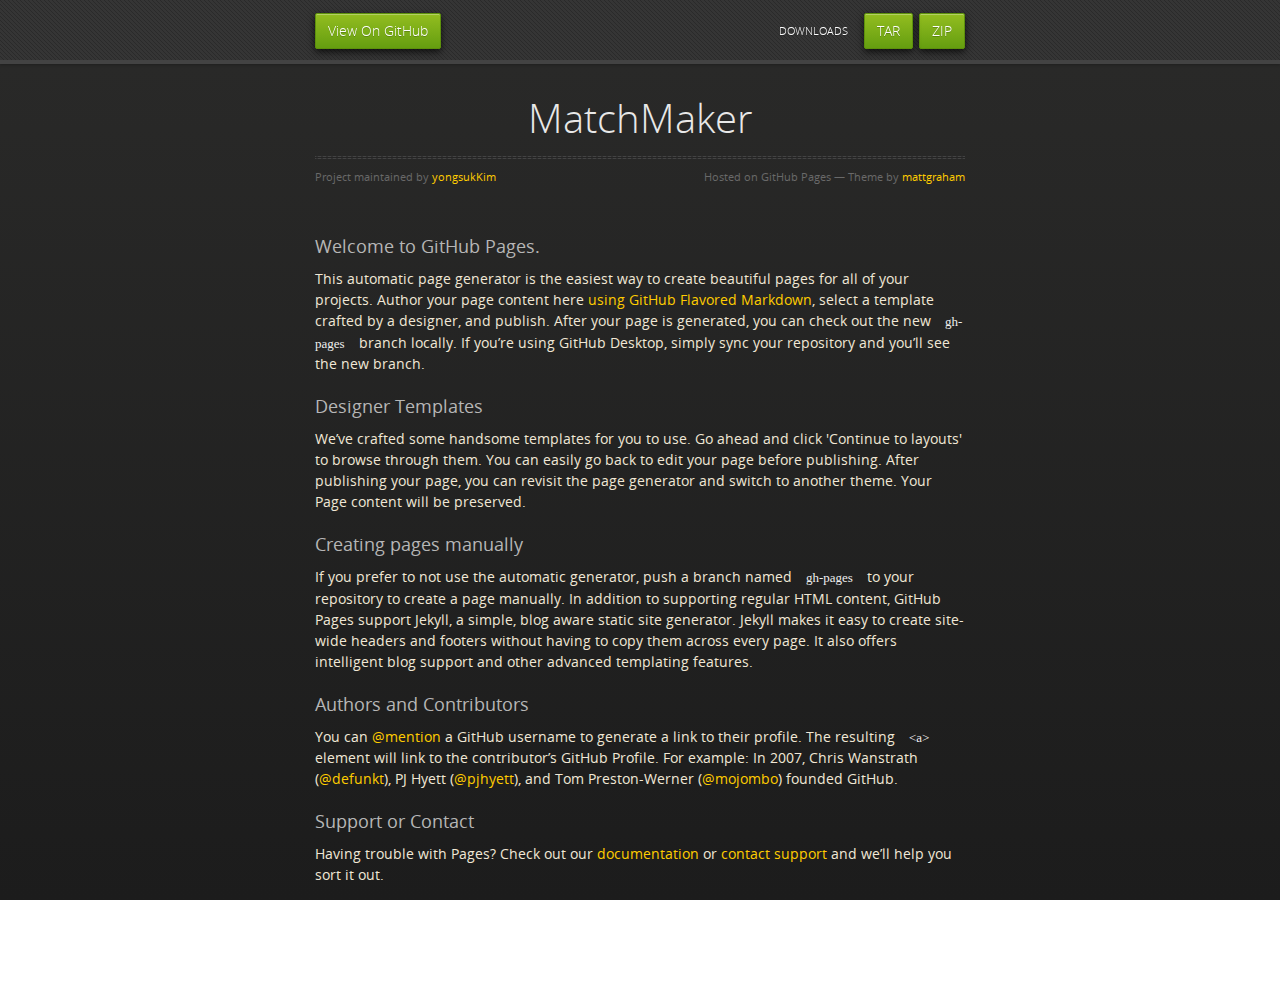
==== index.html @ 7e879a36 "Create gh-pages branch via GitHub" ====
<!doctype html>
<html>
  <head>
    <meta charset="utf-8">
    <meta http-equiv="X-UA-Compatible" content="chrome=1">
    <title>MatchMaker by yongsukKim</title>
    <link rel="stylesheet" href="stylesheets/styles.css">
    <link rel="stylesheet" href="stylesheets/github-dark.css">
    <script src="https://ajax.googleapis.com/ajax/libs/jquery/1.7.1/jquery.min.js"></script>
    <script src="javascripts/respond.js"></script>
    <!--[if lt IE 9]>
      <script src="//html5shiv.googlecode.com/svn/trunk/html5.js"></script>
    <![endif]-->
    <!--[if lt IE 8]>
    <link rel="stylesheet" href="stylesheets/ie.css">
    <![endif]-->
    <meta name="viewport" content="width=device-width, initial-scale=1, user-scalable=no">

  </head>
  <body>
      <div id="header">
        <nav>
          <li class="fork"><a href="https://github.com/yongsukKim/ewha">View On GitHub</a></li>
          <li class="downloads"><a href="https://github.com/yongsukKim/ewha/zipball/master">ZIP</a></li>
          <li class="downloads"><a href="https://github.com/yongsukKim/ewha/tarball/master">TAR</a></li>
          <li class="title">DOWNLOADS</li>
        </nav>
      </div><!-- end header -->

    <div class="wrapper">

      <section>
        <div id="title">
          <h1>MatchMaker</h1>
          <p></p>
          <hr>
          <span class="credits left">Project maintained by <a href="https://github.com/yongsukKim">yongsukKim</a></span>
          <span class="credits right">Hosted on GitHub Pages &mdash; Theme by <a href="https://twitter.com/michigangraham">mattgraham</a></span>
        </div>

        <h3>
<a id="welcome-to-github-pages" class="anchor" href="#welcome-to-github-pages" aria-hidden="true"><span aria-hidden="true" class="octicon octicon-link"></span></a>Welcome to GitHub Pages.</h3>

<p>This automatic page generator is the easiest way to create beautiful pages for all of your projects. Author your page content here <a href="https://guides.github.com/features/mastering-markdown/">using GitHub Flavored Markdown</a>, select a template crafted by a designer, and publish. After your page is generated, you can check out the new <code>gh-pages</code> branch locally. If you’re using GitHub Desktop, simply sync your repository and you’ll see the new branch.</p>

<h3>
<a id="designer-templates" class="anchor" href="#designer-templates" aria-hidden="true"><span aria-hidden="true" class="octicon octicon-link"></span></a>Designer Templates</h3>

<p>We’ve crafted some handsome templates for you to use. Go ahead and click 'Continue to layouts' to browse through them. You can easily go back to edit your page before publishing. After publishing your page, you can revisit the page generator and switch to another theme. Your Page content will be preserved.</p>

<h3>
<a id="creating-pages-manually" class="anchor" href="#creating-pages-manually" aria-hidden="true"><span aria-hidden="true" class="octicon octicon-link"></span></a>Creating pages manually</h3>

<p>If you prefer to not use the automatic generator, push a branch named <code>gh-pages</code> to your repository to create a page manually. In addition to supporting regular HTML content, GitHub Pages support Jekyll, a simple, blog aware static site generator. Jekyll makes it easy to create site-wide headers and footers without having to copy them across every page. It also offers intelligent blog support and other advanced templating features.</p>

<h3>
<a id="authors-and-contributors" class="anchor" href="#authors-and-contributors" aria-hidden="true"><span aria-hidden="true" class="octicon octicon-link"></span></a>Authors and Contributors</h3>

<p>You can <a href="https://help.github.com/articles/basic-writing-and-formatting-syntax/#mentioning-users-and-teams" class="user-mention">@mention</a> a GitHub username to generate a link to their profile. The resulting <code>&lt;a&gt;</code> element will link to the contributor’s GitHub Profile. For example: In 2007, Chris Wanstrath (<a href="https://github.com/defunkt" class="user-mention">@defunkt</a>), PJ Hyett (<a href="https://github.com/pjhyett" class="user-mention">@pjhyett</a>), and Tom Preston-Werner (<a href="https://github.com/mojombo" class="user-mention">@mojombo</a>) founded GitHub.</p>

<h3>
<a id="support-or-contact" class="anchor" href="#support-or-contact" aria-hidden="true"><span aria-hidden="true" class="octicon octicon-link"></span></a>Support or Contact</h3>

<p>Having trouble with Pages? Check out our <a href="https://help.github.com/pages">documentation</a> or <a href="https://github.com/contact">contact support</a> and we’ll help you sort it out.</p>
      </section>

    </div>
    <!--[if !IE]><script>fixScale(document);</script><![endif]-->
    
  </body>
</html>
---- stylesheets/styles.css ----
@font-face {
  font-family: 'OpenSansLight';
  src: url("../fonts/OpenSans-Light-webfont.eot");
  src: url("../fonts/OpenSans-Light-webfont.eot?#iefix") format("embedded-opentype"), url("../fonts/OpenSans-Light-webfont.woff") format("woff"), url("../fonts/OpenSans-Light-webfont.ttf") format("truetype"), url("../fonts/OpenSans-Light-webfont.svg#OpenSansLight") format("svg");
  font-weight: normal;
  font-style: normal;
}

@font-face {
  font-family: 'OpenSansLightItalic';
  src: url("../fonts/OpenSans-LightItalic-webfont.eot");
  src: url("../fonts/OpenSans-LightItalic-webfont.eot?#iefix") format("embedded-opentype"), url("../fonts/OpenSans-LightItalic-webfont.woff") format("woff"), url("../fonts/OpenSans-LightItalic-webfont.ttf") format("truetype"), url("../fonts/OpenSans-LightItalic-webfont.svg#OpenSansLightItalic") format("svg");
  font-weight: normal;
  font-style: normal;
}

@font-face {
  font-family: 'OpenSansRegular';
  src: url("../fonts/OpenSans-Regular-webfont.eot");
  src: url("../fonts/OpenSans-Regular-webfont.eot?#iefix") format("embedded-opentype"), url("../fonts/OpenSans-Regular-webfont.woff") format("woff"), url("../fonts/OpenSans-Regular-webfont.ttf") format("truetype"), url("../fonts/OpenSans-Regular-webfont.svg#OpenSansRegular") format("svg");
  font-weight: normal;
  font-style: normal;
  -webkit-font-smoothing: antialiased;
}

@font-face {
  font-family: 'OpenSansItalic';
  src: url("../fonts/OpenSans-Italic-webfont.eot");
  src: url("../fonts/OpenSans-Italic-webfont.eot?#iefix") format("embedded-opentype"), url("../fonts/OpenSans-Italic-webfont.woff") format("woff"), url("../fonts/OpenSans-Italic-webfont.ttf") format("truetype"), url("../fonts/OpenSans-Italic-webfont.svg#OpenSansItalic") format("svg");
  font-weight: normal;
  font-style: normal;
  -webkit-font-smoothing: antialiased;
}

@font-face {
  font-family: 'OpenSansSemibold';
  src: url("../fonts/OpenSans-Semibold-webfont.eot");
  src: url("../fonts/OpenSans-Semibold-webfont.eot?#iefix") format("embedded-opentype"), url("../fonts/OpenSans-Semibold-webfont.woff") format("woff"), url("../fonts/OpenSans-Semibold-webfont.ttf") format("truetype"), url("../fonts/OpenSans-Semibold-webfont.svg#OpenSansSemibold") format("svg");
  font-weight: normal;
  font-style: normal;
  -webkit-font-smoothing: antialiased;
}

@font-face {
  font-family: 'OpenSansSemiboldItalic';
  src: url("../fonts/OpenSans-SemiboldItalic-webfont.eot");
  src: url("../fonts/OpenSans-SemiboldItalic-webfont.eot?#iefix") format("embedded-opentype"), url("../fonts/OpenSans-SemiboldItalic-webfont.woff") format("woff"), url("../fonts/OpenSans-SemiboldItalic-webfont.ttf") format("truetype"), url("../fonts/OpenSans-SemiboldItalic-webfont.svg#OpenSansSemiboldItalic") format("svg");
  font-weight: normal;
  font-style: normal;
  -webkit-font-smoothing: antialiased;
}

@font-face {
  font-family: 'OpenSansBold';
  src: url("../fonts/OpenSans-Bold-webfont.eot");
  src: url("../fonts/OpenSans-Bold-webfont.eot?#iefix") format("embedded-opentype"), url("../fonts/OpenSans-Bold-webfont.woff") format("woff"), url("../fonts/OpenSans-Bold-webfont.ttf") format("truetype"), url("../fonts/OpenSans-Bold-webfont.svg#OpenSansBold") format("svg");
  font-weight: normal;
  font-style: normal;
  -webkit-font-smoothing: antialiased;
}

@font-face {
  font-family: 'OpenSansBoldItalic';
  src: url("../fonts/OpenSans-BoldItalic-webfont.eot");
  src: url("../fonts/OpenSans-BoldItalic-webfont.eot?#iefix") format("embedded-opentype"), url("../fonts/OpenSans-BoldItalic-webfont.woff") format("woff"), url("../fonts/OpenSans-BoldItalic-webfont.ttf") format("truetype"), url("../fonts/OpenSans-BoldItalic-webfont.svg#OpenSansBoldItalic") format("svg");
  font-weight: normal;
  font-style: normal;
  -webkit-font-smoothing: antialiased;
}

/* normalize.css 2012-02-07T12:37 UTC - https://github.com/necolas/normalize.css */
/* =============================================================================
   HTML5 display definitions
   ========================================================================== */
/*
 * Corrects block display not defined in IE6/7/8/9 & FF3
 */
article,
aside,
details,
figcaption,
figure,
footer,
header,
hgroup,
nav,
section,
summary {
  display: block;
}

/*
 * Corrects inline-block display not defined in IE6/7/8/9 & FF3
 */
audio,
canvas,
video {
  display: inline-block;
  *display: inline;
  *zoom: 1;
}

/*
 * Prevents modern browsers from displaying 'audio' without controls
 */
audio:not([controls]) {
  display: none;
}

/*
 * Addresses styling for 'hidden' attribute not present in IE7/8/9, FF3, S4
 * Known issue: no IE6 support
 */
[hidden] {
  display: none;
}

/* =============================================================================
   Base
   ========================================================================== */
/*
 * 1. Corrects text resizing oddly in IE6/7 when body font-size is set using em units
 *    http://clagnut.com/blog/348/#c790
 * 2. Prevents iOS text size adjust after orientation change, without disabling user zoom
 *    www.456bereastreet.com/archive/201012/controlling_text_size_in_safari_for_ios_without_disabling_user_zoom/
 */
html {
  font-size: 100%;
  /* 1 */
  -webkit-text-size-adjust: 100%;
  /* 2 */
  -ms-text-size-adjust: 100%;
  /* 2 */
}

/*
 * Addresses font-family inconsistency between 'textarea' and other form elements.
 */
html,
button,
input,
select,
textarea {
  font-family: sans-serif;
}

/*
 * Addresses margins handled incorrectly in IE6/7
 */
body {
  margin: 0;
}

/* =============================================================================
   Links
   ========================================================================== */
/*
 * Addresses outline displayed oddly in Chrome
 */
a:focus {
  outline: thin dotted;
}

/*
 * Improves readability when focused and also mouse hovered in all browsers
 * people.opera.com/patrickl/experiments/keyboard/test
 */
a:hover,
a:active {
  outline: 0;
}

/* =============================================================================
   Typography
   ========================================================================== */
/*
 * Addresses font sizes and margins set differently in IE6/7
 * Addresses font sizes within 'section' and 'article' in FF4+, Chrome, S5
 */
h1 {
  font-size: 2em;
  margin: 0.67em 0;
}

h2 {
  font-size: 1.5em;
  margin: 0.83em 0;
}

h3 {
  font-size: 1.17em;
  margin: 1em 0;
}

h4 {
  font-size: 1em;
  margin: 1.33em 0;
}

h5 {
  font-size: 0.83em;
  margin: 1.67em 0;
}

h6 {
  font-size: 0.75em;
  margin: 2.33em 0;
}

/*
 * Addresses styling not present in IE7/8/9, S5, Chrome
 */
abbr[title] {
  border-bottom: 1px dotted;
}

/*
 * Addresses style set to 'bolder' in FF3+, S4/5, Chrome
*/
b,
strong {
  font-weight: bold;
}

blockquote {
  margin: 1em 40px;
}

/*
 * Addresses styling not present in S5, Chrome
 */
dfn {
  font-style: italic;
}

/*
 * Addresses styling not present in IE6/7/8/9
 */
mark {
  background: #ff0;
  color: #000;
}

/*
 * Addresses margins set differently in IE6/7
 */
p,
pre {
  margin: 1em 0;
}

/*
 * Corrects font family set oddly in IE6, S4/5, Chrome
 * en.wikipedia.org/wiki/User:Davidgothberg/Test59
 */
pre,
code,
kbd,
samp {
  font-family: monospace, serif;
  _font-family: 'courier new', monospace;
  font-size: 1em;
}

/*
 * 1. Addresses CSS quotes not supported in IE6/7
 * 2. Addresses quote property not supported in S4
 */
/* 1 */
q {
  quotes: none;
}

/* 2 */
q:before,
q:after {
  content: '';
  content: none;
}

small {
  font-size: 75%;
}

/*
 * Prevents sub and sup affecting line-height in all browsers
 * gist.github.com/413930
 */
sub,
sup {
  font-size: 75%;
  line-height: 0;
  position: relative;
  vertical-align: baseline;
}

sup {
  top: -0.5em;
}

sub {
  bottom: -0.25em;
}

/* =============================================================================
   Lists
   ========================================================================== */
/*
 * Addresses margins set differently in IE6/7
 */
dl,
menu,
ol,
ul {
  margin: 1em 0;
}

dd {
  margin: 0 0 0 40px;
}

/*
 * Addresses paddings set differently in IE6/7
 */
menu,
ol,
ul {
  padding: 0 0 0 40px;
}

/*
 * Corrects list images handled incorrectly in IE7
 */
nav ul,
nav ol {
  list-style: none;
  list-style-image: none;
}

/* =============================================================================
   Embedded content
   ========================================================================== */
/*
 * 1. Removes border when inside 'a' element in IE6/7/8/9, FF3
 * 2. Improves image quality when scaled in IE7
 *    code.flickr.com/blog/2008/11/12/on-ui-quality-the-little-things-client-side-image-resizing/
 */
img {
  border: 0;
  /* 1 */
  -ms-interpolation-mode: bicubic;
  /* 2 */
}

/*
 * Corrects overflow displayed oddly in IE9
 */
svg:not(:root) {
  overflow: hidden;
}

/* =============================================================================
   Figures
   ========================================================================== */
/*
 * Addresses margin not present in IE6/7/8/9, S5, O11
 */
figure {
  margin: 0;
}

/* =============================================================================
   Forms
   ========================================================================== */
/*
 * Corrects margin displayed oddly in IE6/7
 */
form {
  margin: 0;
}

/*
 * Define consistent border, margin, and padding
 */
fieldset {
  border: 1px solid #c0c0c0;
  margin: 0 2px;
  padding: 0.35em 0.625em 0.75em;
}

/*
 * 1. Corrects color not being inherited in IE6/7/8/9
 * 2. Corrects text not wrapping in FF3 
 * 3. Corrects alignment displayed oddly in IE6/7
 */
legend {
  border: 0;
  /* 1 */
  padding: 0;
  white-space: normal;
  /* 2 */
  *margin-left: -7px;
  /* 3 */
}

/*
 * 1. Corrects font size not being inherited in all browsers
 * 2. Addresses margins set differently in IE6/7, FF3+, S5, Chrome
 * 3. Improves appearance and consistency in all browsers
 */
button,
input,
select,
textarea {
  font-size: 100%;
  /* 1 */
  margin: 0;
  /* 2 */
  vertical-align: baseline;
  /* 3 */
  *vertical-align: middle;
  /* 3 */
}

/*
 * Addresses FF3/4 setting line-height on 'input' using !important in the UA stylesheet
 */
button,
input {
  line-height: normal;
  /* 1 */
}

/*
 * 1. Improves usability and consistency of cursor style between image-type 'input' and others
 * 2. Corrects inability to style clickable 'input' types in iOS
 * 3. Removes inner spacing in IE7 without affecting normal text inputs
 *    Known issue: inner spacing remains in IE6
 */
button,
input[type="button"],
input[type="reset"],
input[type="submit"] {
  cursor: pointer;
  /* 1 */
  -webkit-appearance: button;
  /* 2 */
  *overflow: visible;
  /* 3 */
}

/*
 * Re-set default cursor for disabled elements
 */
button[disabled],
input[disabled] {
  cursor: default;
}

/*
 * 1. Addresses box sizing set to content-box in IE8/9
 * 2. Removes excess padding in IE8/9
 * 3. Removes excess padding in IE7
      Known issue: excess padding remains in IE6
 */
input[type="checkbox"],
input[type="radio"] {
  box-sizing: border-box;
  /* 1 */
  padding: 0;
  /* 2 */
  *height: 13px;
  /* 3 */
  *width: 13px;
  /* 3 */
}

/*
 * 1. Addresses appearance set to searchfield in S5, Chrome
 * 2. Addresses box-sizing set to border-box in S5, Chrome (include -moz to future-proof)
 */
input[type="search"] {
  -webkit-appearance: textfield;
  /* 1 */
  -moz-box-sizing: content-box;
  -webkit-box-sizing: content-box;
  /* 2 */
  box-sizing: content-box;
}

/*
 * Removes inner padding and search cancel button in S5, Chrome on OS X
 */
input[type="search"]::-webkit-search-decoration,
input[type="search"]::-webkit-search-cancel-button {
  -webkit-appearance: none;
}

/*
 * Removes inner padding and border in FF3+
 * www.sitepen.com/blog/2008/05/14/the-devils-in-the-details-fixing-dojos-toolbar-buttons/
 */
button::-moz-focus-inner,
input::-moz-focus-inner {
  border: 0;
  padding: 0;
}

/*
 * 1. Removes default vertical scrollbar in IE6/7/8/9
 * 2. Improves readability and alignment in all browsers
 */
textarea {
  overflow: auto;
  /* 1 */
  vertical-align: top;
  /* 2 */
}

/* =============================================================================
   Tables
   ========================================================================== */
/*
 * Remove most spacing between table cells
 */
table {
  border-collapse: collapse;
  border-spacing: 0;
}

body {
  padding: 0px 0 20px 0px;
  margin: 0px;
  font: 14px/1.5 "OpenSansRegular", "Helvetica Neue", Helvetica, Arial, sans-serif;
  color: #f0e7d5;
  font-weight: normal;
  background: #252525;
  background-attachment: fixed !important;
  background: -webkit-gradient(linear, 50% 0%, 50% 100%, color-stop(0%, #2a2a29), color-stop(100%, #1c1c1c));
  background: -webkit-linear-gradient(#2a2a29, #1c1c1c);
  background: -moz-linear-gradient(#2a2a29, #1c1c1c);
  background: -o-linear-gradient(#2a2a29, #1c1c1c);
  background: -ms-linear-gradient(#2a2a29, #1c1c1c);
  background: linear-gradient(#2a2a29, #1c1c1c);
}

h1, h2, h3, h4, h5, h6 {
  color: #e8e8e8;
  margin: 0 0 10px;
  font-family: 'OpenSansRegular', "Helvetica Neue", Helvetica, Arial, sans-serif;
  font-weight: normal;
}

p, ul, ol, table, pre, dl {
  margin: 0 0 20px;
}

h1, h2, h3 {
  line-height: 1.1;
}

h1 {
  font-size: 28px;
}

h2 {
  font-size: 24px;
}

h4, h5, h6 {
  color: #e8e8e8;
}

h3 {
  font-size: 18px;
  line-height: 24px;
  font-family: 'OpenSansRegular', "Helvetica Neue", Helvetica, Arial, sans-serif !important;
  font-weight: normal;
  color: #b6b6b6;
}

a {
  color: #ffcc00;
  font-weight: 400;
  text-decoration: none;
}
a:hover {
  color: #ffeb9b;
}

a small {
  font-size: 11px;
  color: #666;
  margin-top: -0.6em;
  display: block;
}

ul {
  list-style-image: url("../images/bullet.png");
}

strong {
  font-family: 'OpenSansBold', "Helvetica Neue", Helvetica, Arial, sans-serif !important;
  font-weight: normal;
}

.wrapper {
  max-width: 650px;
  margin: 0 auto;
  position: relative;
  padding: 0 20px;
}

section img {
  max-width: 100%;
}

blockquote {
  border-left: 3px solid #ffcc00;
  margin: 0;
  padding: 0 0 0 20px;
  font-style: italic;
}

code {
  font-family: "Lucida Sans", Monaco, Bitstream Vera Sans Mono, Lucida Console, Terminal;
  color: #efefef;
  font-size: 13px;
  margin: 0 4px;
  padding: 4px 6px;
  -moz-border-radius: 2px;
  -webkit-border-radius: 2px;
  -o-border-radius: 2px;
  -ms-border-radius: 2px;
  -khtml-border-radius: 2px;
  border-radius: 2px;
}

pre {
  padding: 8px 15px;
  background: #191919;
  -moz-border-radius: 2px;
  -webkit-border-radius: 2px;
  -o-border-radius: 2px;
  -ms-border-radius: 2px;
  -khtml-border-radius: 2px;
  border-radius: 2px;
  border: 1px solid #121212;
  -moz-box-shadow: inset 0 1px 3px rgba(0, 0, 0, 0.3);
  -webkit-box-shadow: inset 0 1px 3px rgba(0, 0, 0, 0.3);
  -o-box-shadow: inset 0 1px 3px rgba(0, 0, 0, 0.3);
  box-shadow: inset 0 1px 3px rgba(0, 0, 0, 0.3);
  overflow: auto;
  overflow-y: hidden;
}
pre code {
  color: #efefef;
  text-shadow: 0px 1px 0px #000;
  margin: 0;
  padding: 0;
}

table {
  width: 100%;
  border-collapse: collapse;
}

th {
  text-align: left;
  padding: 5px 10px;
  border-bottom: 1px solid #434343;
  color: #b6b6b6;
  font-family: 'OpenSansSemibold', "Helvetica Neue", Helvetica, Arial, sans-serif !important;
  font-weight: normal;
}

td {
  text-align: left;
  padding: 5px 10px;
  border-bottom: 1px solid #434343;
}

hr {
  border: 0;
  outline: none;
  height: 3px;
  background: transparent url("../images/hr.gif") center center repeat-x;
  margin: 0 0 20px;
}

dt {
  color: #F0E7D5;
  font-family: 'OpenSansSemibold', "Helvetica Neue", Helvetica, Arial, sans-serif !important;
  font-weight: normal;
}

#header {
  z-index: 100;
  left: 0;
  top: 0px;
  height: 60px;
  width: 100%;
  position: fixed;
  background: url(../images/nav-bg.gif) #353535;
  border-bottom: 4px solid #434343;
  -moz-box-shadow: 0px 1px 3px rgba(0, 0, 0, 0.25);
  -webkit-box-shadow: 0px 1px 3px rgba(0, 0, 0, 0.25);
  -o-box-shadow: 0px 1px 3px rgba(0, 0, 0, 0.25);
  box-shadow: 0px 1px 3px rgba(0, 0, 0, 0.25);
}
#header nav {
  max-width: 650px;
  margin: 0 auto;
  padding: 0 10px;
  background: blue;
  margin: 6px auto;
}
#header nav li {
  font-family: 'OpenSansLight', "Helvetica Neue", Helvetica, Arial, sans-serif;
  font-weight: normal;
  list-style: none;
  display: inline;
  color: white;
  line-height: 50px;
  text-shadow: 0px 1px 0px rgba(0, 0, 0, 0.2);
  font-size: 14px;
}
#header nav li a {
  color: white;
  border: 1px solid #5d910b;
  background: -webkit-gradient(linear, 50% 0%, 50% 100%, color-stop(0%, #93bd20), color-stop(100%, #659e10));
  background: -webkit-linear-gradient(#93bd20, #659e10);
  background: -moz-linear-gradient(#93bd20, #659e10);
  background: -o-linear-gradient(#93bd20, #659e10);
  background: -ms-linear-gradient(#93bd20, #659e10);
  background: linear-gradient(#93bd20, #659e10);
  -moz-border-radius: 2px;
  -webkit-border-radius: 2px;
  -o-border-radius: 2px;
  -ms-border-radius: 2px;
  -khtml-border-radius: 2px;
  border-radius: 2px;
  -moz-box-shadow: inset 0px 1px 0px rgba(255, 255, 255, 0.3), 0px 3px 7px rgba(0, 0, 0, 0.7);
  -webkit-box-shadow: inset 0px 1px 0px rgba(255, 255, 255, 0.3), 0px 3px 7px rgba(0, 0, 0, 0.7);
  -o-box-shadow: inset 0px 1px 0px rgba(255, 255, 255, 0.3), 0px 3px 7px rgba(0, 0, 0, 0.7);
  box-shadow: inset 0px 1px 0px rgba(255, 255, 255, 0.3), 0px 3px 7px rgba(0, 0, 0, 0.7);
  background-color: #93bd20;
  padding: 10px 12px;
  margin-top: 6px;
  line-height: 14px;
  font-size: 14px;
  display: inline-block;
  text-align: center;
}
#header nav li a:hover {
  background: -webkit-gradient(linear, 50% 0%, 50% 100%, color-stop(0%, #749619), color-stop(100%, #527f0e));
  background: -webkit-linear-gradient(#749619, #527f0e);
  background: -moz-linear-gradient(#749619, #527f0e);
  background: -o-linear-gradient(#749619, #527f0e);
  background: -ms-linear-gradient(#749619, #527f0e);
  background: linear-gradient(#749619, #527f0e);
  background-color: #659e10;
  border: 1px solid #527f0e;
  -moz-box-shadow: inset 0px 1px 1px rgba(0, 0, 0, 0.2), 0px 1px 0px rgba(0, 0, 0, 0);
  -webkit-box-shadow: inset 0px 1px 1px rgba(0, 0, 0, 0.2), 0px 1px 0px rgba(0, 0, 0, 0);
  -o-box-shadow: inset 0px 1px 1px rgba(0, 0, 0, 0.2), 0px 1px 0px rgba(0, 0, 0, 0);
  box-shadow: inset 0px 1px 1px rgba(0, 0, 0, 0.2), 0px 1px 0px rgba(0, 0, 0, 0);
}
#header nav li.fork {
  float: left;
  margin-left: 0px;
}
#header nav li.downloads {
  float: right;
  margin-left: 6px;
}
#header nav li.title {
  float: right;
  margin-right: 10px;
  font-size: 11px;
}

section {
  max-width: 650px;
  padding: 30px 0px 50px 0px;
  margin: 20px 0;
  margin-top: 70px;
}
section #title {
  border: 0;
  outline: none;
  margin: 0 0 50px 0;
  padding: 0 0 5px 0;
}
section #title h1 {
  font-family: 'OpenSansLight', "Helvetica Neue", Helvetica, Arial, sans-serif;
  font-weight: normal;
  font-size: 40px;
  text-align: center;
  line-height: 36px;
}
section #title p {
  color: #d7cfbe;
  font-family: 'OpenSansLight', "Helvetica Neue", Helvetica, Arial, sans-serif;
  font-weight: normal;
  font-size: 18px;
  text-align: center;
}
section #title .credits {
  font-size: 11px;
  font-family: 'OpenSansRegular', "Helvetica Neue", Helvetica, Arial, sans-serif;
  font-weight: normal;
  color: #696969;
  margin-top: -10px;
}
section #title .credits.left {
  float: left;
}
section #title .credits.right {
  float: right;
}

@media print, screen and (max-width: 720px) {
  #title .credits {
    display: block;
    width: 100%;
    line-height: 30px;
    text-align: center;
  }
  #title .credits .left {
    float: none;
    display: block;
  }
  #title .credits .right {
    float: none;
    display: block;
  }
}
@media print, screen and (max-width: 480px) {
  #header {
    margin-top: -20px;
  }

  section {
    margin-top: 40px;
  }

  nav {
    display: none;
  }
}
---- stylesheets/github-dark.css ----
/*
The MIT License (MIT)

Copyright (c) 2016 GitHub, Inc.

Permission is hereby granted, free of charge, to any person obtaining a copy
of this software and associated documentation files (the "Software"), to deal
in the Software without restriction, including without limitation the rights
to use, copy, modify, merge, publish, distribute, sublicense, and/or sell
copies of the Software, and to permit persons to whom the Software is
furnished to do so, subject to the following conditions:

The above copyright notice and this permission notice shall be included in all
copies or substantial portions of the Software.

THE SOFTWARE IS PROVIDED "AS IS", WITHOUT WARRANTY OF ANY KIND, EXPRESS OR
IMPLIED, INCLUDING BUT NOT LIMITED TO THE WARRANTIES OF MERCHANTABILITY,
FITNESS FOR A PARTICULAR PURPOSE AND NONINFRINGEMENT. IN NO EVENT SHALL THE
AUTHORS OR COPYRIGHT HOLDERS BE LIABLE FOR ANY CLAIM, DAMAGES OR OTHER
LIABILITY, WHETHER IN AN ACTION OF CONTRACT, TORT OR OTHERWISE, ARISING FROM,
OUT OF OR IN CONNECTION WITH THE SOFTWARE OR THE USE OR OTHER DEALINGS IN THE
SOFTWARE.

*/

.pl-c /* comment */ {
  color: #969896;
}

.pl-c1 /* constant, variable.other.constant, support, meta.property-name, support.constant, support.variable, meta.module-reference, markup.raw, meta.diff.header */,
.pl-s .pl-v /* string variable */ {
  color: #0099cd;
}

.pl-e /* entity */,
.pl-en /* entity.name */ {
  color: #9774cb;
}

.pl-smi /* variable.parameter.function, storage.modifier.package, storage.modifier.import, storage.type.java, variable.other */,
.pl-s .pl-s1 /* string source */ {
  color: #ddd;
}

.pl-ent /* entity.name.tag */ {
  color: #7bcc72;
}

.pl-k /* keyword, storage, storage.type */ {
  color: #cc2372;
}

.pl-s /* string */,
.pl-pds /* punctuation.definition.string, string.regexp.character-class */,
.pl-s .pl-pse .pl-s1 /* string punctuation.section.embedded source */,
.pl-sr /* string.regexp */,
.pl-sr .pl-cce /* string.regexp constant.character.escape */,
.pl-sr .pl-sre /* string.regexp source.ruby.embedded */,
.pl-sr .pl-sra /* string.regexp string.regexp.arbitrary-repitition */ {
  color: #3c66e2;
}

.pl-v /* variable */ {
  color: #fb8764;
}

.pl-id /* invalid.deprecated */ {
  color: #e63525;
}

.pl-ii /* invalid.illegal */ {
  color: #f8f8f8;
  background-color: #e63525;
}

.pl-sr .pl-cce /* string.regexp constant.character.escape */ {
  font-weight: bold;
  color: #7bcc72;
}

.pl-ml /* markup.list */ {
  color: #c26b2b;
}

.pl-mh /* markup.heading */,
.pl-mh .pl-en /* markup.heading entity.name */,
.pl-ms /* meta.separator */ {
  font-weight: bold;
  color: #264ec5;
}

.pl-mq /* markup.quote */ {
  color: #00acac;
}

.pl-mi /* markup.italic */ {
  font-style: italic;
  color: #ddd;
}

.pl-mb /* markup.bold */ {
  font-weight: bold;
  color: #ddd;
}

.pl-md /* markup.deleted, meta.diff.header.from-file */ {
  color: #bd2c00;
  background-color: #ffecec;
}

.pl-mi1 /* markup.inserted, meta.diff.header.to-file */ {
  color: #55a532;
  background-color: #eaffea;
}

.pl-mdr /* meta.diff.range */ {
  font-weight: bold;
  color: #9774cb;
}

.pl-mo /* meta.output */ {
  color: #264ec5;
}
---- stylesheets/ie.css ----
nav {
  display: none;
}
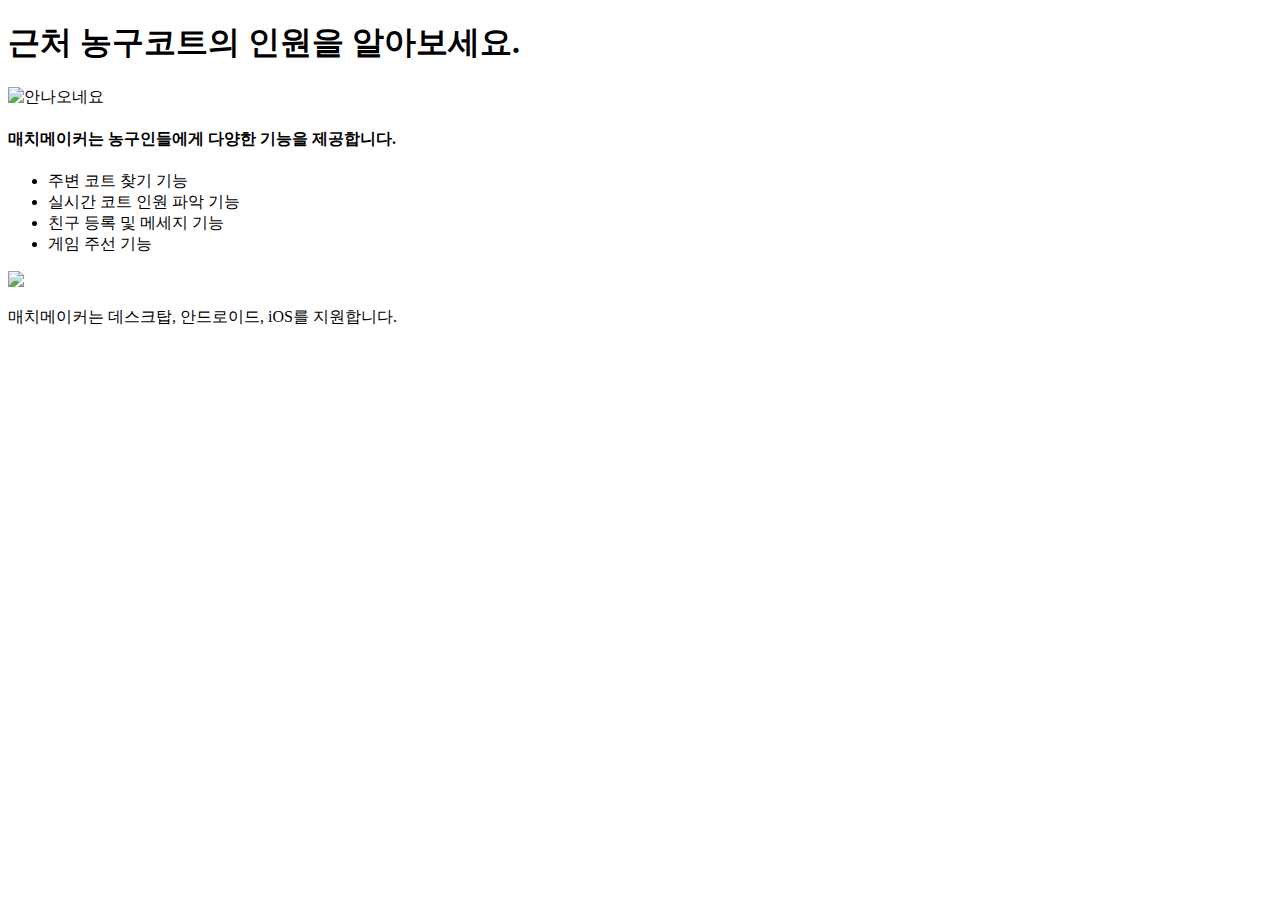
==== commit ebe4a680: "Update index.html" ====
--- a/index.html
+++ b/index.html
@@ -1,71 +1,20 @@
-<!doctype html>
+<!DOCTYPE html>
 <html>
   <head>
+    <title>매치메이커</title>
     <meta charset="utf-8">
-    <meta http-equiv="X-UA-Compatible" content="chrome=1">
-    <title>MatchMaker by yongsukKim</title>
-    <link rel="stylesheet" href="stylesheets/styles.css">
-    <link rel="stylesheet" href="stylesheets/github-dark.css">
-    <script src="https://ajax.googleapis.com/ajax/libs/jquery/1.7.1/jquery.min.js"></script>
-    <script src="javascripts/respond.js"></script>
-    <!--[if lt IE 9]>
-      <script src="//html5shiv.googlecode.com/svn/trunk/html5.js"></script>
-    <![endif]-->
-    <!--[if lt IE 8]>
-    <link rel="stylesheet" href="stylesheets/ie.css">
-    <![endif]-->
-    <meta name="viewport" content="width=device-width, initial-scale=1, user-scalable=no">
-
   </head>
   <body>
-      <div id="header">
-        <nav>
-          <li class="fork"><a href="https://github.com/yongsukKim/ewha">View On GitHub</a></li>
-          <li class="downloads"><a href="https://github.com/yongsukKim/ewha/zipball/master">ZIP</a></li>
-          <li class="downloads"><a href="https://github.com/yongsukKim/ewha/tarball/master">TAR</a></li>
-          <li class="title">DOWNLOADS</li>
-        </nav>
-      </div><!-- end header -->
-
-    <div class="wrapper">
-
-      <section>
-        <div id="title">
-          <h1>MatchMaker</h1>
-          <p></p>
-          <hr>
-          <span class="credits left">Project maintained by <a href="https://github.com/yongsukKim">yongsukKim</a></span>
-          <span class="credits right">Hosted on GitHub Pages &mdash; Theme by <a href="https://twitter.com/michigangraham">mattgraham</a></span>
-        </div>
-
-        <h3>
-<a id="welcome-to-github-pages" class="anchor" href="#welcome-to-github-pages" aria-hidden="true"><span aria-hidden="true" class="octicon octicon-link"></span></a>Welcome to GitHub Pages.</h3>
-
-<p>This automatic page generator is the easiest way to create beautiful pages for all of your projects. Author your page content here <a href="https://guides.github.com/features/mastering-markdown/">using GitHub Flavored Markdown</a>, select a template crafted by a designer, and publish. After your page is generated, you can check out the new <code>gh-pages</code> branch locally. If you’re using GitHub Desktop, simply sync your repository and you’ll see the new branch.</p>
-
-<h3>
-<a id="designer-templates" class="anchor" href="#designer-templates" aria-hidden="true"><span aria-hidden="true" class="octicon octicon-link"></span></a>Designer Templates</h3>
-
-<p>We’ve crafted some handsome templates for you to use. Go ahead and click 'Continue to layouts' to browse through them. You can easily go back to edit your page before publishing. After publishing your page, you can revisit the page generator and switch to another theme. Your Page content will be preserved.</p>
-
-<h3>
-<a id="creating-pages-manually" class="anchor" href="#creating-pages-manually" aria-hidden="true"><span aria-hidden="true" class="octicon octicon-link"></span></a>Creating pages manually</h3>
-
-<p>If you prefer to not use the automatic generator, push a branch named <code>gh-pages</code> to your repository to create a page manually. In addition to supporting regular HTML content, GitHub Pages support Jekyll, a simple, blog aware static site generator. Jekyll makes it easy to create site-wide headers and footers without having to copy them across every page. It also offers intelligent blog support and other advanced templating features.</p>
-
-<h3>
-<a id="authors-and-contributors" class="anchor" href="#authors-and-contributors" aria-hidden="true"><span aria-hidden="true" class="octicon octicon-link"></span></a>Authors and Contributors</h3>
-
-<p>You can <a href="https://help.github.com/articles/basic-writing-and-formatting-syntax/#mentioning-users-and-teams" class="user-mention">@mention</a> a GitHub username to generate a link to their profile. The resulting <code>&lt;a&gt;</code> element will link to the contributor’s GitHub Profile. For example: In 2007, Chris Wanstrath (<a href="https://github.com/defunkt" class="user-mention">@defunkt</a>), PJ Hyett (<a href="https://github.com/pjhyett" class="user-mention">@pjhyett</a>), and Tom Preston-Werner (<a href="https://github.com/mojombo" class="user-mention">@mojombo</a>) founded GitHub.</p>
-
-<h3>
-<a id="support-or-contact" class="anchor" href="#support-or-contact" aria-hidden="true"><span aria-hidden="true" class="octicon octicon-link"></span></a>Support or Contact</h3>
-
-<p>Having trouble with Pages? Check out our <a href="https://help.github.com/pages">documentation</a> or <a href="https://github.com/contact">contact support</a> and we’ll help you sort it out.</p>
-      </section>
-
-    </div>
-    <!--[if !IE]><script>fixScale(document);</script><![endif]-->
-    
+    <h1>근처 농구코트의 인원을 알아보세요.</h1>
+    <img src="img/hoop.jpg" alt="안나오네요">
+      <h4>매치메이커는 농구인들에게 다양한 기능을 제공합니다.</h2>
+        <ul>
+          <li>주변 코트 찾기 기능</li>
+          <li>실시간 코트 인원 파악 기능</li>
+          <li>친구 등록 및 메세지 기능</li>
+          <li>게임 주선 기능</li>
+        </ul>
+    <img src="img/mobilemm.jpg">
+    <p>매치메이커는 데스크탑, 안드로이드, iOS를 지원합니다.</p>
   </body>
 </html>
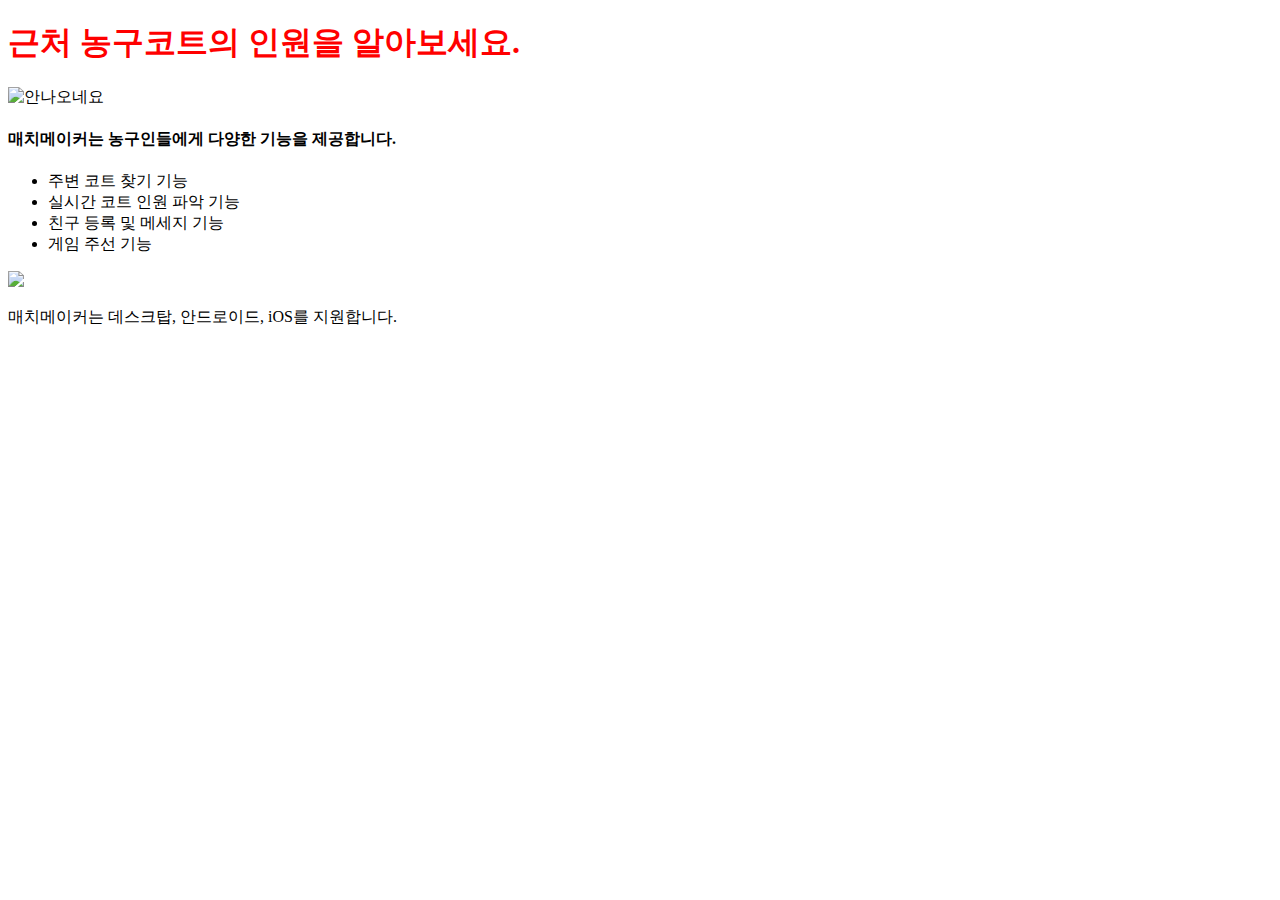
==== commit edc4ecf7: "Update index.html" ====
--- a/index.html
+++ b/index.html
@@ -5,7 +5,7 @@
     <meta charset="utf-8">
   </head>
   <body>
-    <h1>근처 농구코트의 인원을 알아보세요.</h1>
+    <h1 style="color : red">근처 농구코트의 인원을 알아보세요.</h1>
     <img src="img/hoop.jpg" alt="안나오네요">
       <h4>매치메이커는 농구인들에게 다양한 기능을 제공합니다.</h2>
         <ul>
@@ -14,7 +14,7 @@
           <li>친구 등록 및 메세지 기능</li>
           <li>게임 주선 기능</li>
         </ul>
-    <img src="img/mobilemm.jpg">
+    <img src="img/mobilemm.JPG">
     <p>매치메이커는 데스크탑, 안드로이드, iOS를 지원합니다.</p>
   </body>
 </html>
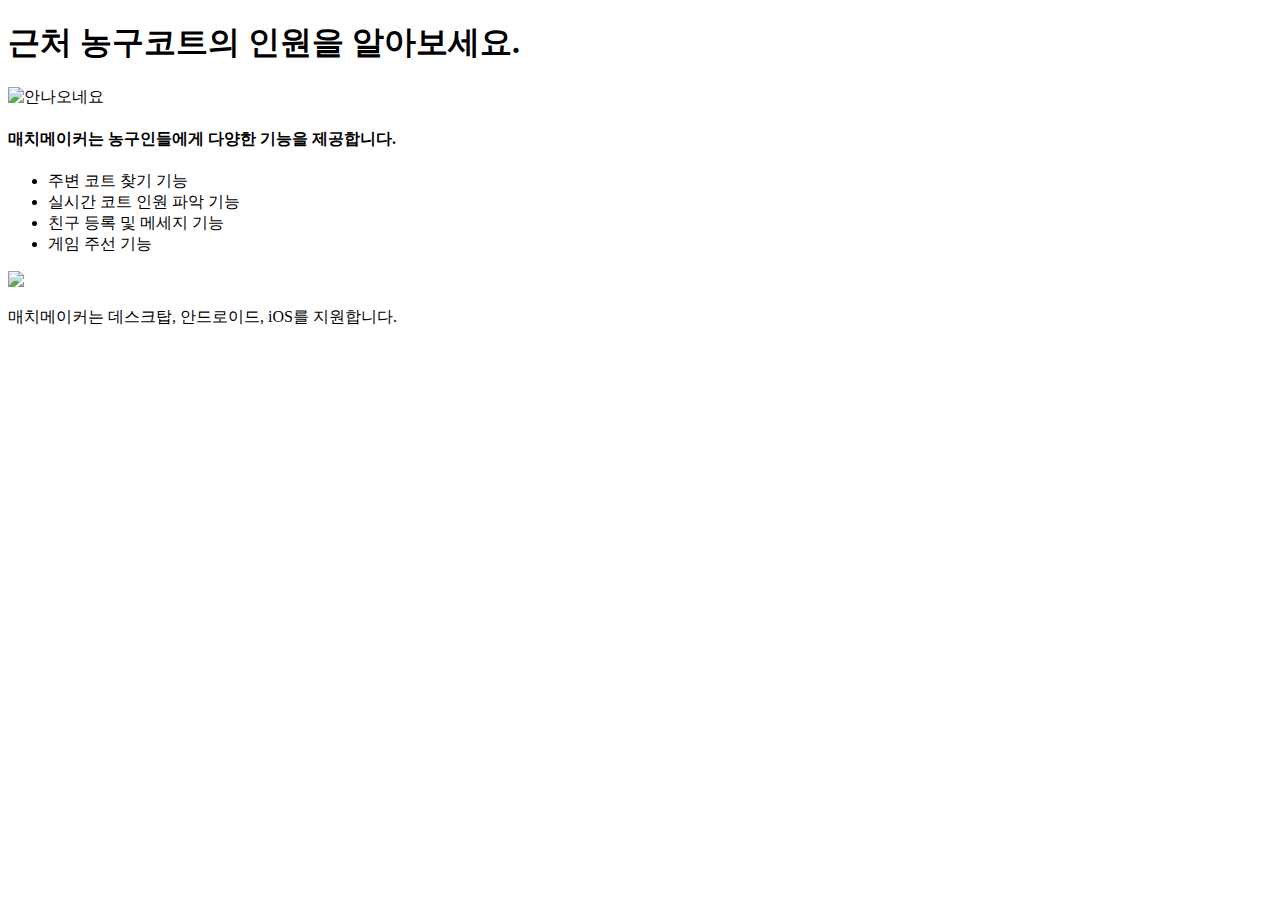
==== commit 63174567: "Update index.html" ====
--- a/index.html
+++ b/index.html
@@ -3,18 +3,19 @@
   <head>
     <title>매치메이커</title>
     <meta charset="utf-8">
+    <link rel="stylesheet" href="style.css">
   </head>
   <body>
-    <h1 style="color : red">근처 농구코트의 인원을 알아보세요.</h1>
+    <h1 class="center">근처 농구코트의 인원을 알아보세요.</h1>
     <img src="img/hoop.jpg" alt="안나오네요">
-      <h4>매치메이커는 농구인들에게 다양한 기능을 제공합니다.</h2>
-        <ul>
+      <h4 class="italic">매치메이커는 농구인들에게 다양한 기능을 제공합니다.</h2>
+        <ul >
           <li>주변 코트 찾기 기능</li>
-          <li>실시간 코트 인원 파악 기능</li>
+          <li class="yellow">실시간 코트 인원 파악 기능</li>
           <li>친구 등록 및 메세지 기능</li>
-          <li>게임 주선 기능</li>
+          <li class="red">게임 주선 기능</li>
         </ul>
-    <img src="img/mobilemm.JPG">
+    <img src="img/mobilemm.jpg" class="size-small">
     <p>매치메이커는 데스크탑, 안드로이드, iOS를 지원합니다.</p>
   </body>
 </html>
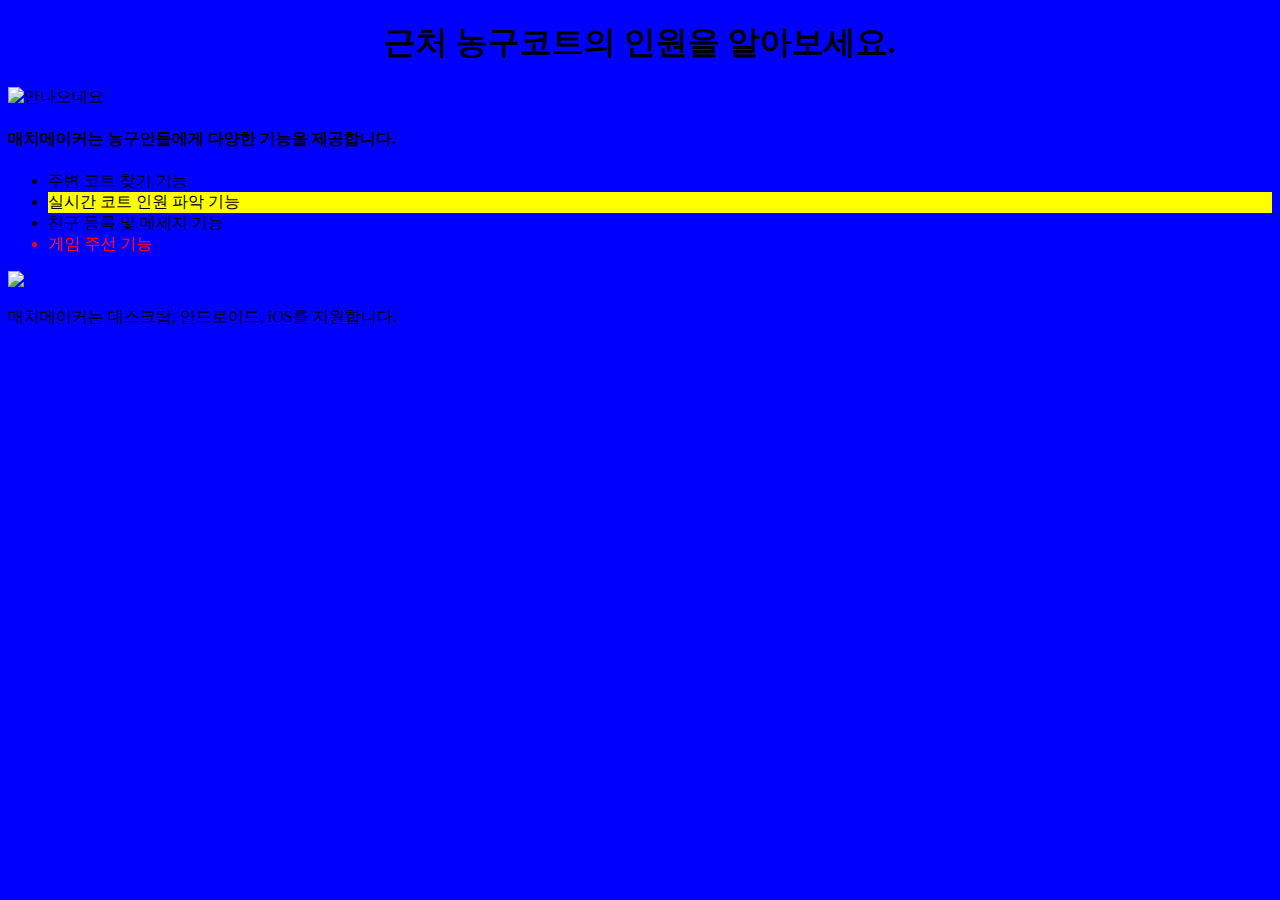
==== commit aac4fd7b: "Update index.html" ====
--- a/index.html
+++ b/index.html
@@ -4,6 +4,11 @@
     <title>매치메이커</title>
     <meta charset="utf-8">
     <link rel="stylesheet" href="style.css">
+    <style>
+      *{
+        background-color: blue;
+      }
+    </style>
   </head>
   <body>
     <h1 class="center">근처 농구코트의 인원을 알아보세요.</h1>
@@ -15,7 +20,7 @@
           <li>친구 등록 및 메세지 기능</li>
           <li class="red">게임 주선 기능</li>
         </ul>
-    <img src="img/mobilemm.jpg" class="size-small">
+    <img src="img/mobilemm.JPG" class="size-small">
     <p>매치메이커는 데스크탑, 안드로이드, iOS를 지원합니다.</p>
   </body>
 </html>
--- a/style.css
+++ b/style.css
@@ -0,0 +1,20 @@
+.center {
+text-align : center;
+}
+
+.italic{
+  text-decoration: italic;
+}
+
+.size-small{
+  width : 300px;
+  height: auto;
+}
+
+.red{
+  color: red;
+}
+
+.yellow{
+  background-color: yellow;
+}
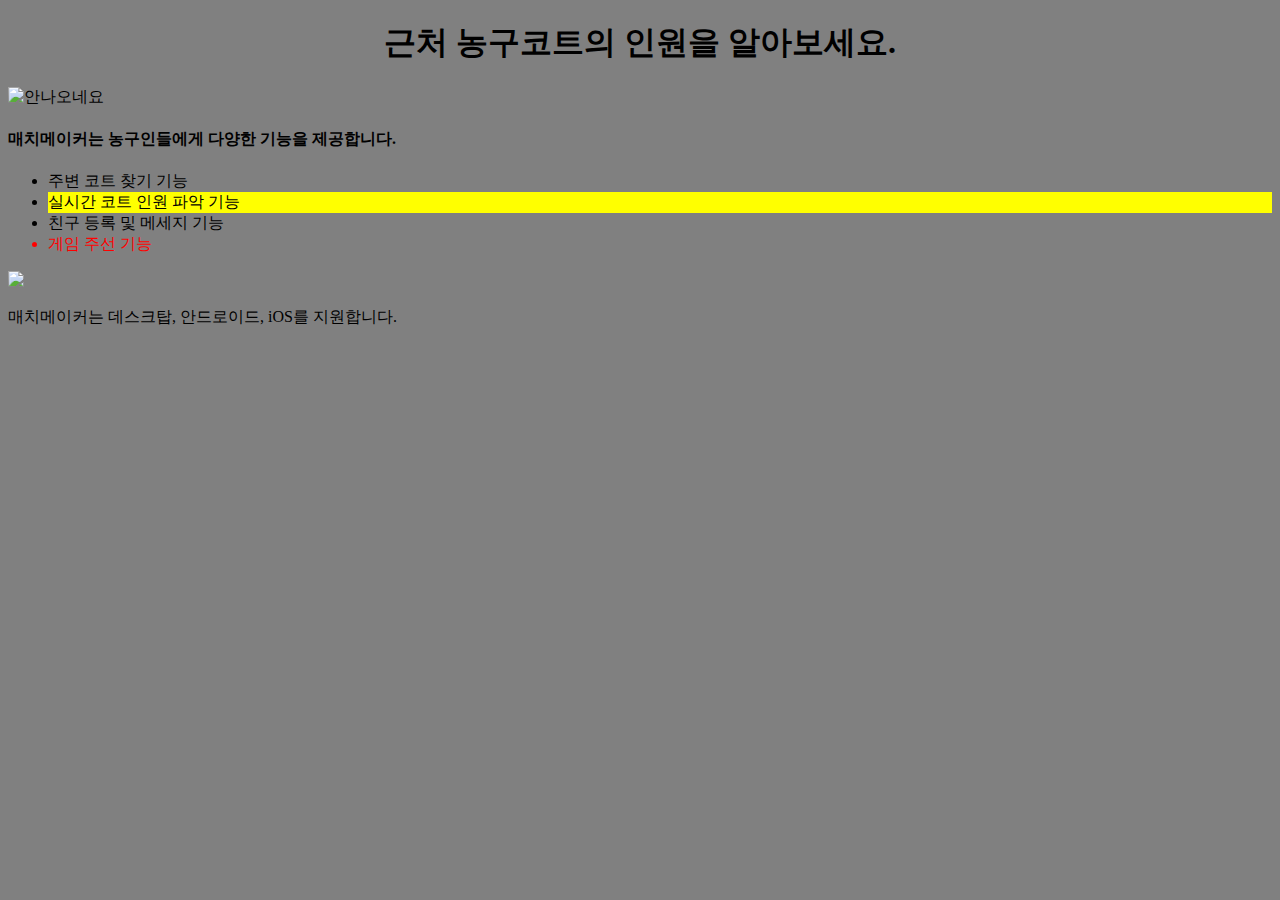
==== commit f3352a12: "Update index.html" ====
--- a/index.html
+++ b/index.html
@@ -6,7 +6,7 @@
     <link rel="stylesheet" href="style.css">
     <style>
       *{
-        background-color: blue;
+        background-color: gray;
       }
     </style>
   </head>
